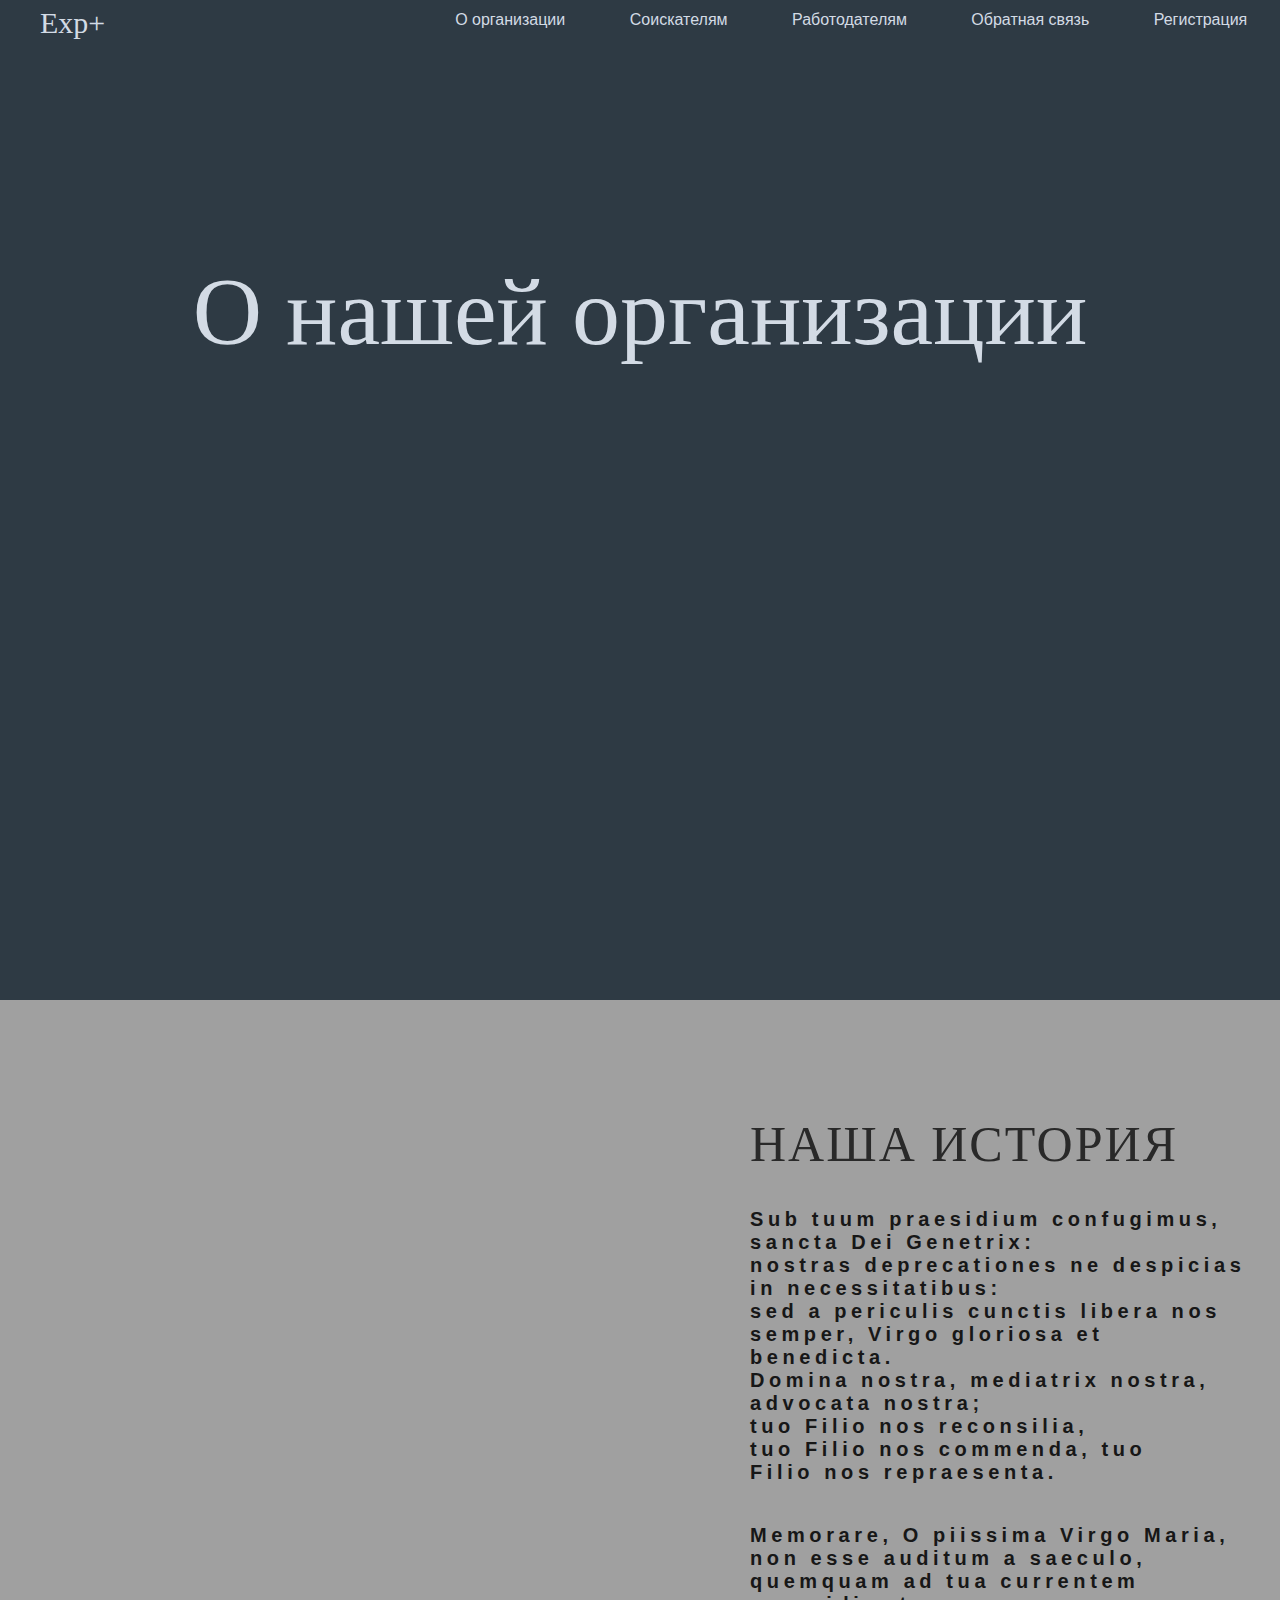
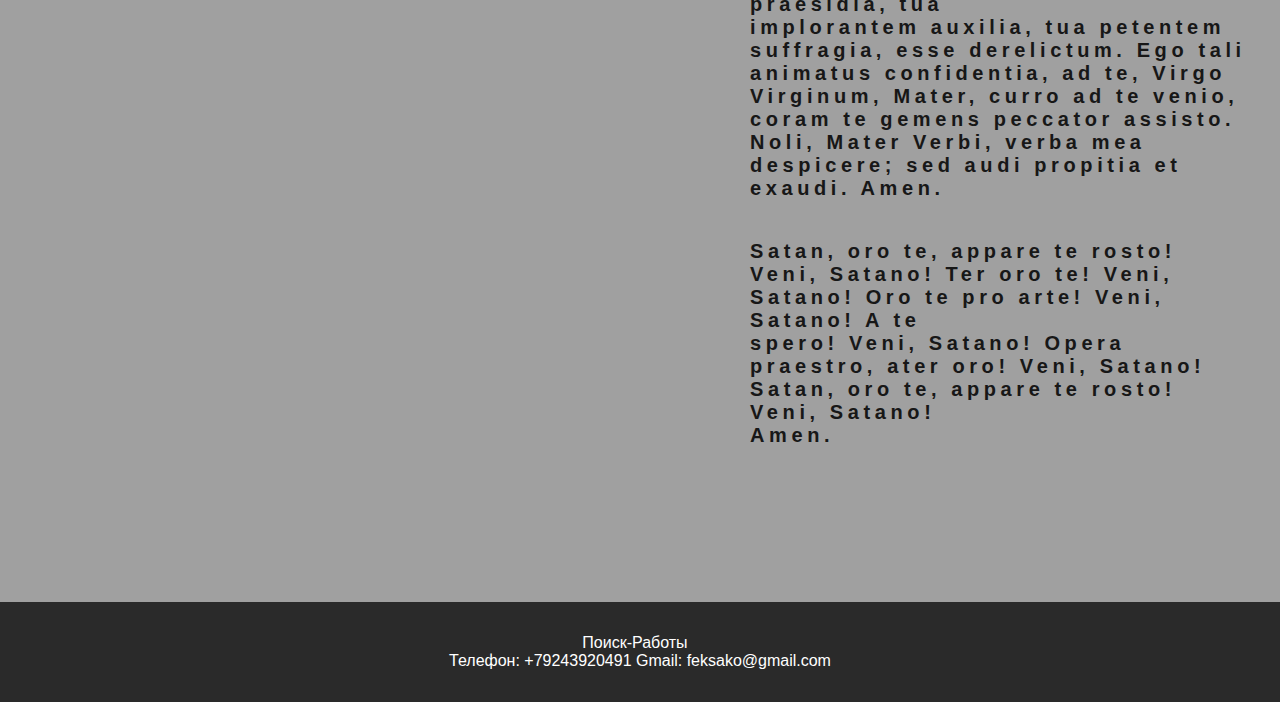
==== list/organization.html @ 1ce00c48 "Add files via upload" ====
<!DOCTYPE html>
<html lang="en">

<head>
  <meta charset="UTF-8">
  <meta name="viewport" content="width=device-width, initial-scale=1.0">
  <title>Experience+</title>
  <link rel="stylesheet" href="../css/organization.css">
</head>

<body>
  <header>
    <div id="logo" onclick="slowScroSll('#top')">
      <span><a href="../index.html" class="about-items1" title="Помощь-животным">Exp+</a></span>
    </div>

    <div class="navbar">
      <div class="drop">
        <button class="nav-btn">&#9776;</button>
        <div id="about">
          <a href="organization.html" class="about-items" title="О организации">О организации</a>
          <a href="sois.html" class="about-items" title="Соискатели">Соискателям</a>
          <a href="#" class="about-items" title="Работодатели">Работодателям</a>
          <a href="svaz.html" class="about-items" title="Обратная связь">Обратная связь</a>
          <a href="log.html" class="about-items" title="Вход/Регистрация">Регистрация</a>
        </div>
      </div>
    </div>
  </header>

  <div id="top">
    <h1>О нашей организации</h1>
  </div>

  <section class="section about">
    <div class="container">
      <div class="about__wrapper">
        <img src="https://overtime.life/sites/default/files/kcfinder/images/6%2833%29.jpg" alt="" class="about__img">
        <!-- <img class="sf" src="https://pm1.aminoapps.com/7266/c551b64f4011e11657ff9f66755c4ad3574ca482r1-564-846v2_uhq.jpg" alt=""> -->
        <div class="about__block">

          <h2 class="block__title text-white">
            Наша история
          </h2>
          <p class="about__text">
            Sub tuum praesidium confugimus,<br>
            sancta Dei Genetrix:<br>
            nostras deprecationes ne despicias in necessitatibus:<br>
            sed a periculis cunctis libera nos semper, Virgo gloriosa et benedicta.<br>
            Domina nostra, mediatrix nostra, advocata nostra;<br>
            tuo Filio nos reconsilia,<br>
            tuo Filio nos commenda, tuo<br>
            Filio nos repraesenta.<br>


          </p>
          <p class="about__text">
            Memorare, O piissima Virgo Maria, non esse auditum a saeculo, quemquam ad tua currentem praesidia, tua <br>
            implorantem auxilia, tua petentem suffragia, esse derelictum. Ego tali animatus confidentia, ad te, Virgo
            <br>
            Virginum, Mater, curro ad te venio, coram te gemens peccator assisto. Noli, Mater Verbi, verba mea <br>
            despicere; sed audi propitia et exaudi. Amen. <br>
          </p>
          <p class="about__text">
            Satan, oro te, appare te rosto! Veni, Satano! Ter oro te! Veni, Satano! Oro te pro arte! Veni, Satano! A te <br>
            spero! Veni, Satano! Opera praestro, ater oro! Veni, Satano! Satan, oro te, appare te rosto! Veni, Satano! <br>
            Amen.
          </p>

        </div>

      </div>
    </div>
  </section>



  <script src="https://ajax.googleapis.com/ajax/libs/jquery/3.3.1/jquery.min.js"></script>
  <script>
    function slowScroll(id) {
      $('html, body').animate({
        scrollTop: $(id).offset().top
      }, 500);
    }

    $(document).on("scroll", function () {
      if ($(window).scrollTop() === 0)
        $("header").removeClass("fixed");
      else
        $("header").attr("class", "fixed");
    });
  </script>
</body>
<div class="footer">
  <span id="year">
                   Поиск-Работы<br>
    Телефон: +79243920491 Gmail: feksako@gmail.com
  </span>
</div>

</html>
---- css/organization.css ----
* {
  margin: 0;
  padding: 0;
  outline: none;
}

body,
html {
  width: 100%;
  height: 100%;
}

body {
  background-color: #fafafa;
  font-family: Trebuchet MS, Helvetica;
}

/* Шапка сайта */

header {
  width: 100%;
  padding: 0;
  background: transparent;
  float: left;
}

header #logo {
  color: #fff;
  cursor: pointer;
}

header #logo span {
  font-size: 1.7em;
  line-height: 45px;
  margin-left: 40px;
  font-family: 'Suez One', serif;
}


.nav-btn {
  display: none;
}

@media(max-width: 1000px) {
  .nav-btn {
    font-size: 2em;
    padding-inline: 10px;
    padding-bottom: 3px;
    border: none;
    background-color: #000;
    color: #fff;
    display: block;
    cursor: pointer;
    left: 1000px;
  }

  #about {
    display: none;
  }

  .drop:hover #about {
    display: block;
    position: absolute;
    background-color: #000;
  }

  .navbar {
    justify-content: space-between;
  }
}

@media (min-width: 701px) {
  #logo {
    float: left;
    width: 30%;
    font-size: 1.1em;
  }

  #about {
    float: right;
    width: 67%;
  }
}

@media (max-width: 700px) {
  #logo {
    margin-top: 15px;
    width: 100%;
    font-size: 1.5em;
  }

  #about {
    float: left;
    width: 100%;
  }
}

#about {
  text-align: center;
  font-size: 1em;
  line-height: 40px;
  margin-bottom: 10px;
}

.about-items {
  text-decoration: none;
}

#about>a {
  color: #d3dbe5
}

#about>a:hover {
  color: #b0b0b0;
  text-decoration: underline;
}

#about>a:not(:last-child) {
  margin-right: 7%;
}

/* Главный блок на сайте */

#top {
  width: 100%;
  background-image: url(https://balashover.ru/picture/news/30983_d0253637df0677df855c7df139d5b814.png );
  background-blend-mode: multiply;
  background-color: #2e3a44;
  background-size: cover;
  text-align: center;
  color: #fff;
}



@media (min-width: 1001px) {
  #top {
    font-size: 3em;
    height: 1000px;
  }
}

@media (max-width: 1000px) and (min-width: 651px) {
  #top {
    font-size: 2em;
    height: 600px;
  }
}

@media (max-width: 650px) {
  #top {
    font-size: 1.3em;
    padding-top: 50%;
    height: 500px;
  }
}

@media (max-width: 450px) {
  #top {
    font-size: 0.9em;
  }
}

#top h1 {
  padding-top: 20%;
  color: #d3dbe5;
}

#top h3 {
  color: #ccc;
}

/* Блок с возможностями */

#main {
  padding: 50px 10%;
  background-color: #ffffff;
  border-top: 2px solid silver;
  color: #484848;
  font-size: 1.2em;
  margin-bottom: 7%;
  border-bottom: black;
}

#main div {
  width: 55%;
  margin-right: 30%;
  transform: translate(45%, 50%)
}

.text {
  margin: 0;
  margin-bottom: 50px;
  width: 444px;
}

.text1 {
  margin: 0;
}

#main h2 {
  font-size: 3em
}

#main p {
  color: #404040
}

/* Блок с преимуществами */

#part {
  float: left;
  background-image: url(https://images.unsplash.com/1/work-station-straight-on-view.jpg?ixlib=rb-0.3.5&s=d055e15d0b8fd2de7295b726274d312b&dpr=1&auto=format&fit=crop&w=1000&q=80&cs=tinysrgb);

  background-blend-mode: multiply;
  background-color: #403f40;
  background-size: cover;
  background-attachment: fixed;

  padding: 100px 0;
  width: 100%;
  text-align: center;
  color: #fff;
}

#part h2 {
  font-size: 4em
}

#part h4 {
  color: #ccc;
  font-size: 1.5em
}

@media (min-width: 561px) {
  #part h2 {
    font-size: 4em
  }
}

@media (max-width: 560px) {
  #part h2 {
    font-size: 2em
  }
}

#part .img {
  float: left;
  width: 30%;
  margin-right: 5%;
  margin-top: 50px;
}

#part .img:nth-child(odd) {
  margin-left: 18%;
}

#part img {
  background: #fafafa;
  padding: 5px;
  border: 2px solid silver;
  float: left;
  width: 100%;
  max-width: 500px;
}

#part span {
  float: left;
  width: 100%;
  font-size: 2em;
  margin-top: 10px;
}

@media (max-width: 700px) {
  #part .img {
    width: 80% !important;
    margin-right: 0 !important;
    margin-left: 10% !important;
  }
}

/* Блок с контактами */
#contacts {
  width: 100%;
  float: left;
  padding-bottom: 40px;
  padding-top: 70px;
  border-top: 4px solid #ccc;
  background: #f4f4f4;
}

h1,
h2,
h3,
h4,
h5 {
  font-family: 'Roboto Slab', serif;
  font-weight: lighter;
}

#contacts h5 {
  font-size: 3em;
  color: #4f4f4f
}

#form_input {
  margin-top: 15px;
  font-size: 1.1em;
}

@media (min-width: 1051px) {
  #form_input {
    width: 35%;
    margin-left: 38%;
  }
}

@media (max-width: 1050px) {
  #form_input {
    width: 90%;
    margin-left: 10%;
  }
}

#form_input label {
  color: #505050;
  cursor: pointer;
  font-size: 1.4em;
  font-family: 'Roboto Slab', serif;
}

#form_input label>span {
  color: #e87e7e;
}

#form_input input,
#form_input textarea {
  margin-bottom: 10px;
  width: 70%;
  padding: 10px 2%;
  border-radius: 7px;
  border: 2px solid silver;
  font-size: 0.9em;
  color: #4a4a4a;
}

#form_input input:focus,
#form_input textarea:focus {
  border-color: #333;
}

.btn {
  float: left;
  border-radius: 5px;
  padding: 5px 9px;
  font-size: 1.2em;
  background-color: #ec6550;
  text-shadow: #454545 0 0 2px;
  cursor: pointer;
  color: white;
  font-family: 'Roboto Slab', serif;
}

.btn:hover {
  background-color: #c15443;
}


.footer {
  position: absolute;
  bottom: cover;
  left: 0;
  right: 0;
  padding: 2rem;
  background: #2a2a2a;
  color: rgb(255, 255, 255);
  font-weight: 500;
  display: flex;
  justify-content: center;
  align-items: center;
  gap: 0.2rem;
}

.container {
  max-width: 1230px;
  width: 100%;
  padding: 0 15px;
  margin: 0 auto;
}

.block__title {
  margin-bottom: 12px;
  font-size: 50px;
  letter-spacing: 0.04em;
  text-transform: uppercase;
}

.block__title.text-white {
  color: #292929;
}

.about {
  padding: 115px 0;
  background-color: #a0a0a0;
}

.about__wrapper {
  display: flex;
  align-items: center;
  justify-content: space-between;
}

.about__block {
  max-width: 505px;
  font-size: 20px;
}

.about__text {
  margin: 35px 0 40px;
  font-weight: 600;
  color: #171717;
  letter-spacing: 0.23em;

}


.about__img {
  height: 360px;
  margin-top: -50%;
}

.about-items1 {
  color: #d3dbe5;
  text-decoration: none;
}

.about__text p {
  margin-bottom: 3px;

}
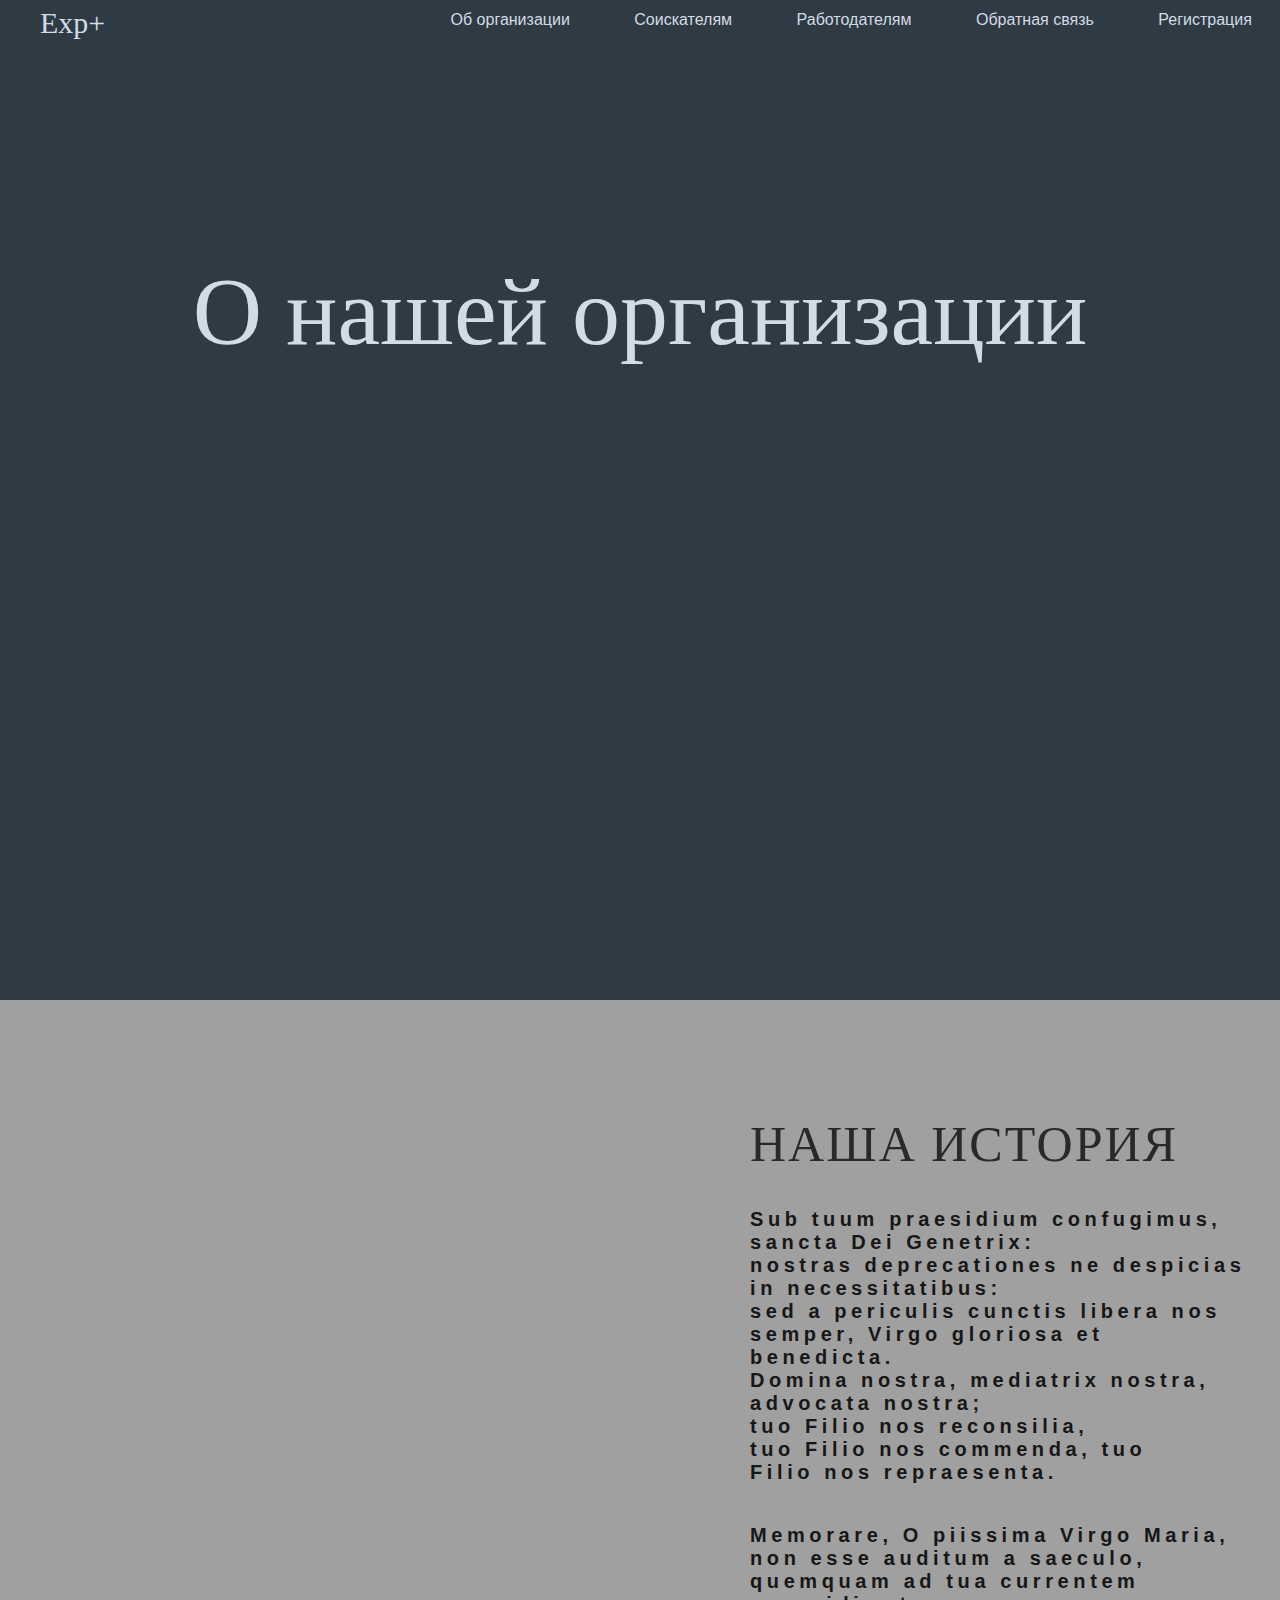
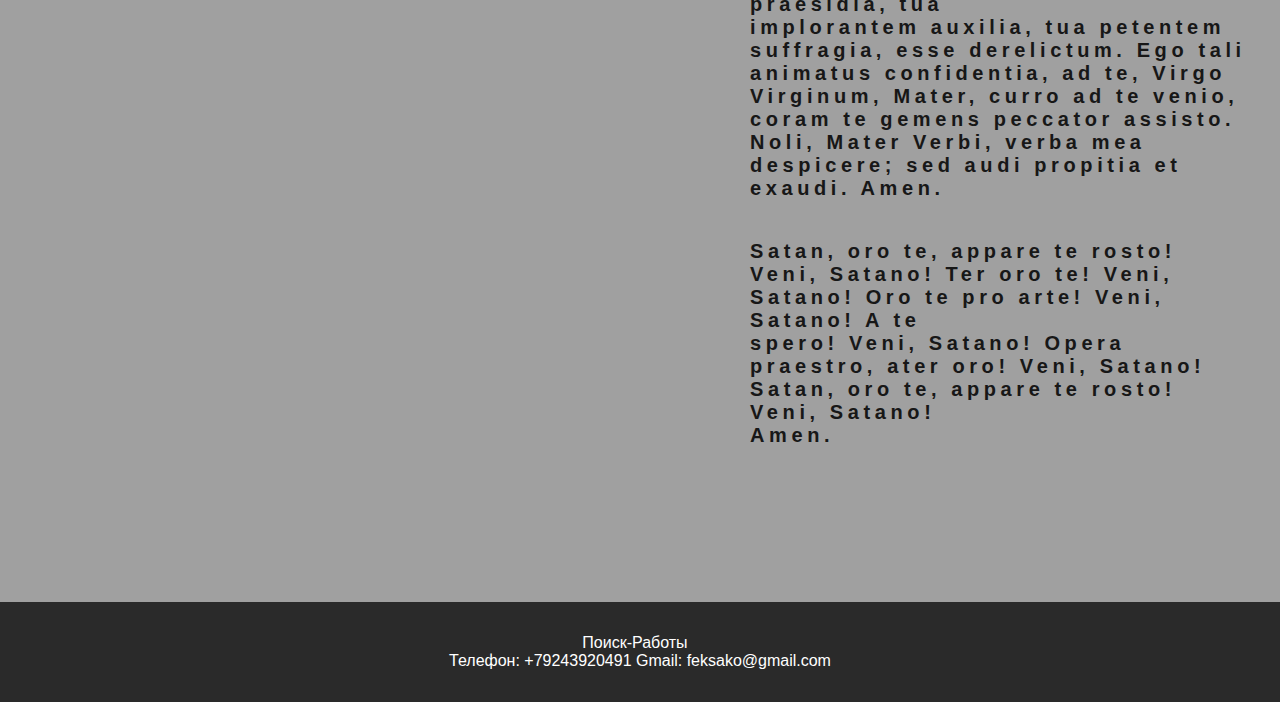
==== commit 80900ce4: "organization.html" ====
--- a/list/organization.html
+++ b/list/organization.html
@@ -18,7 +18,7 @@
       <div class="drop">
         <button class="nav-btn">&#9776;</button>
         <div id="about">
-          <a href="organization.html" class="about-items" title="О организации">О организации</a>
+          <a href="organization.html" class="about-items" title="Об организации">Об организации</a>
           <a href="sois.html" class="about-items" title="Соискатели">Соискателям</a>
           <a href="#" class="about-items" title="Работодатели">Работодателям</a>
           <a href="svaz.html" class="about-items" title="Обратная связь">Обратная связь</a>
@@ -98,4 +98,4 @@
   </span>
 </div>
 
-</html>+</html>
